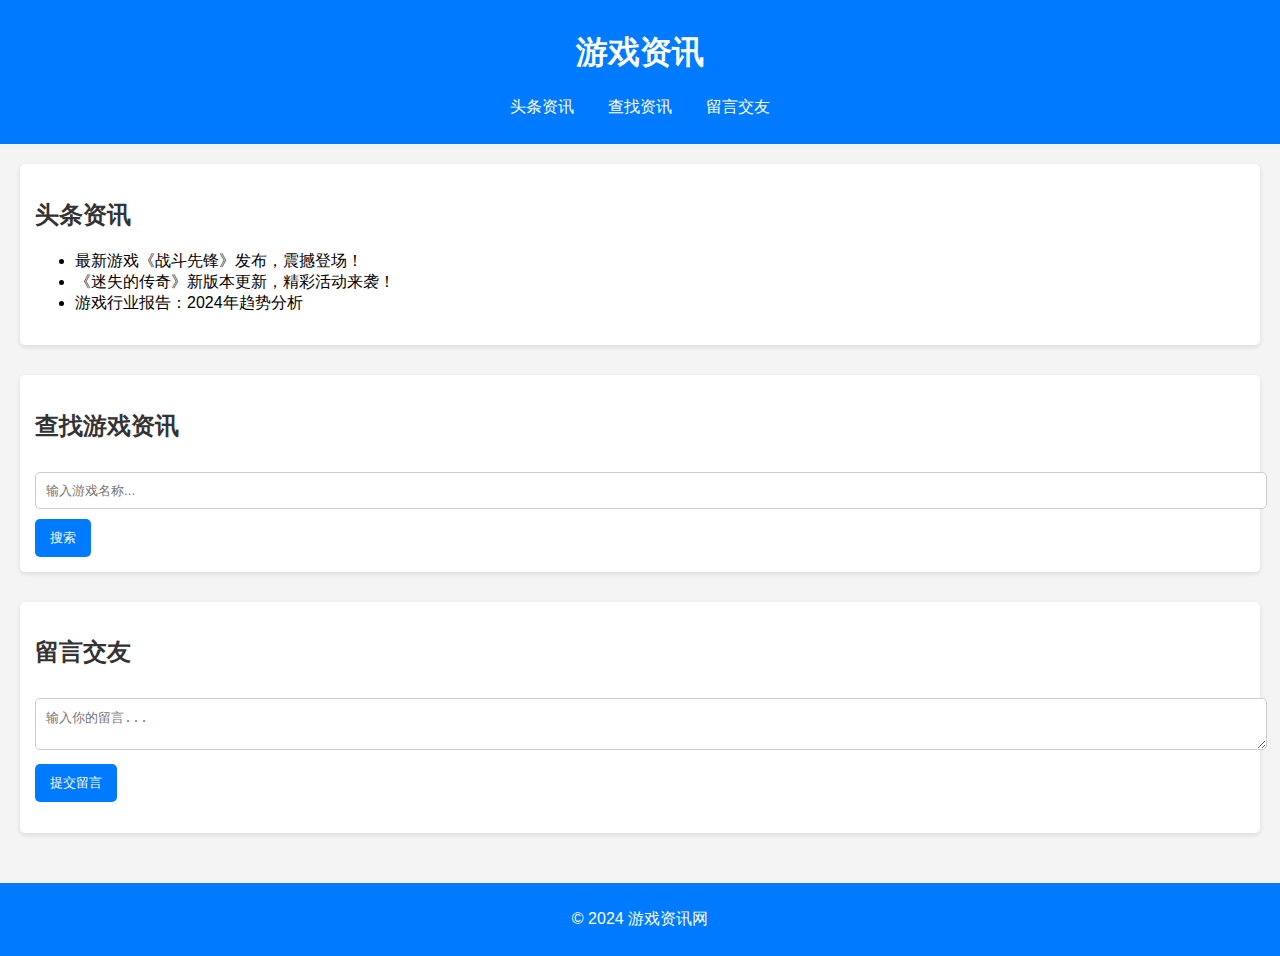
==== 游戏资讯.html @ 16825e1a "Add files via upload" ====
<!DOCTYPE html>
<html lang="zh">
<head>
    <meta charset="UTF-8">
    <meta name="viewport" content="width=device-width, initial-scale=1.0">
    <title>游戏资讯网页</title>
    <link rel="stylesheet" href="styles.css">
</head>
<body>
    <header>
        <h1>游戏资讯</h1>
        <nav>
            <ul>
                <li><a href="#headlines">头条资讯</a></li>
                <li><a href="#search">查找资讯</a></li>
                <li><a href="#messages">留言交友</a></li>
            </ul>
        </nav>
    </header>

    <main>
        <section id="headlines">
            <h2>头条资讯</h2>
            <ul id="headline-list">
                <li>最新游戏《战斗先锋》发布，震撼登场！</li>
                <li>《迷失的传奇》新版本更新，精彩活动来袭！</li>
                <li>游戏行业报告：2024年趋势分析</li>
            </ul>
        </section>

        <section id="search">
            <h2>查找游戏资讯</h2>
            <input type="text" id="search-input" placeholder="输入游戏名称...">
            <button id="search-button">搜索</button>
            <div id="search-results"></div>
        </section>

        <section id="messages">
            <h2>留言交友</h2>
            <textarea id="message-input" placeholder="输入你的留言..."></textarea>
            <button id="submit-button">提交留言</button>
            <ul id="message-list"></ul>
        </section>
    </main>

    <footer>
        <p>&copy; 2024 游戏资讯网</p>
    </footer>

    <script src="script.js"></script>
</body>
</html>
---- styles.css ----
body {
    font-family: Arial, sans-serif;
    margin: 0;
    padding: 0;
    background-color: #f4f4f4;
}

header {
    background: #007bff;
    color: #fff;
    padding: 10px 0;
    text-align: center;
}

nav ul {
    list-style: none;
    padding: 0;
}

nav ul li {
    display: inline;
    margin: 0 15px;
}

nav a {
    color: #fff;
    text-decoration: none;
}

h2 {
    color: #333;
}

main {
    padding: 20px;
}

section {
    margin-bottom: 30px;
    background: #fff;
    padding: 15px;
    border-radius: 5px;
    box-shadow: 0 2px 5px rgba(0, 0, 0, 0.1);
}

input, textarea {
    width: 100%;
    padding: 10px;
    margin: 10px 0;
    border: 1px solid #ccc;
    border-radius: 5px;
}

button {
    background: #007bff;
    color: #fff;
    border: none;
    padding: 10px 15px;
    border-radius: 5px;
    cursor: pointer;
}

button:hover {
    background: #0056b3;
}

footer {
    text-align: center;
    padding: 10px 0;
    background: #007bff;
    color: #fff;
}
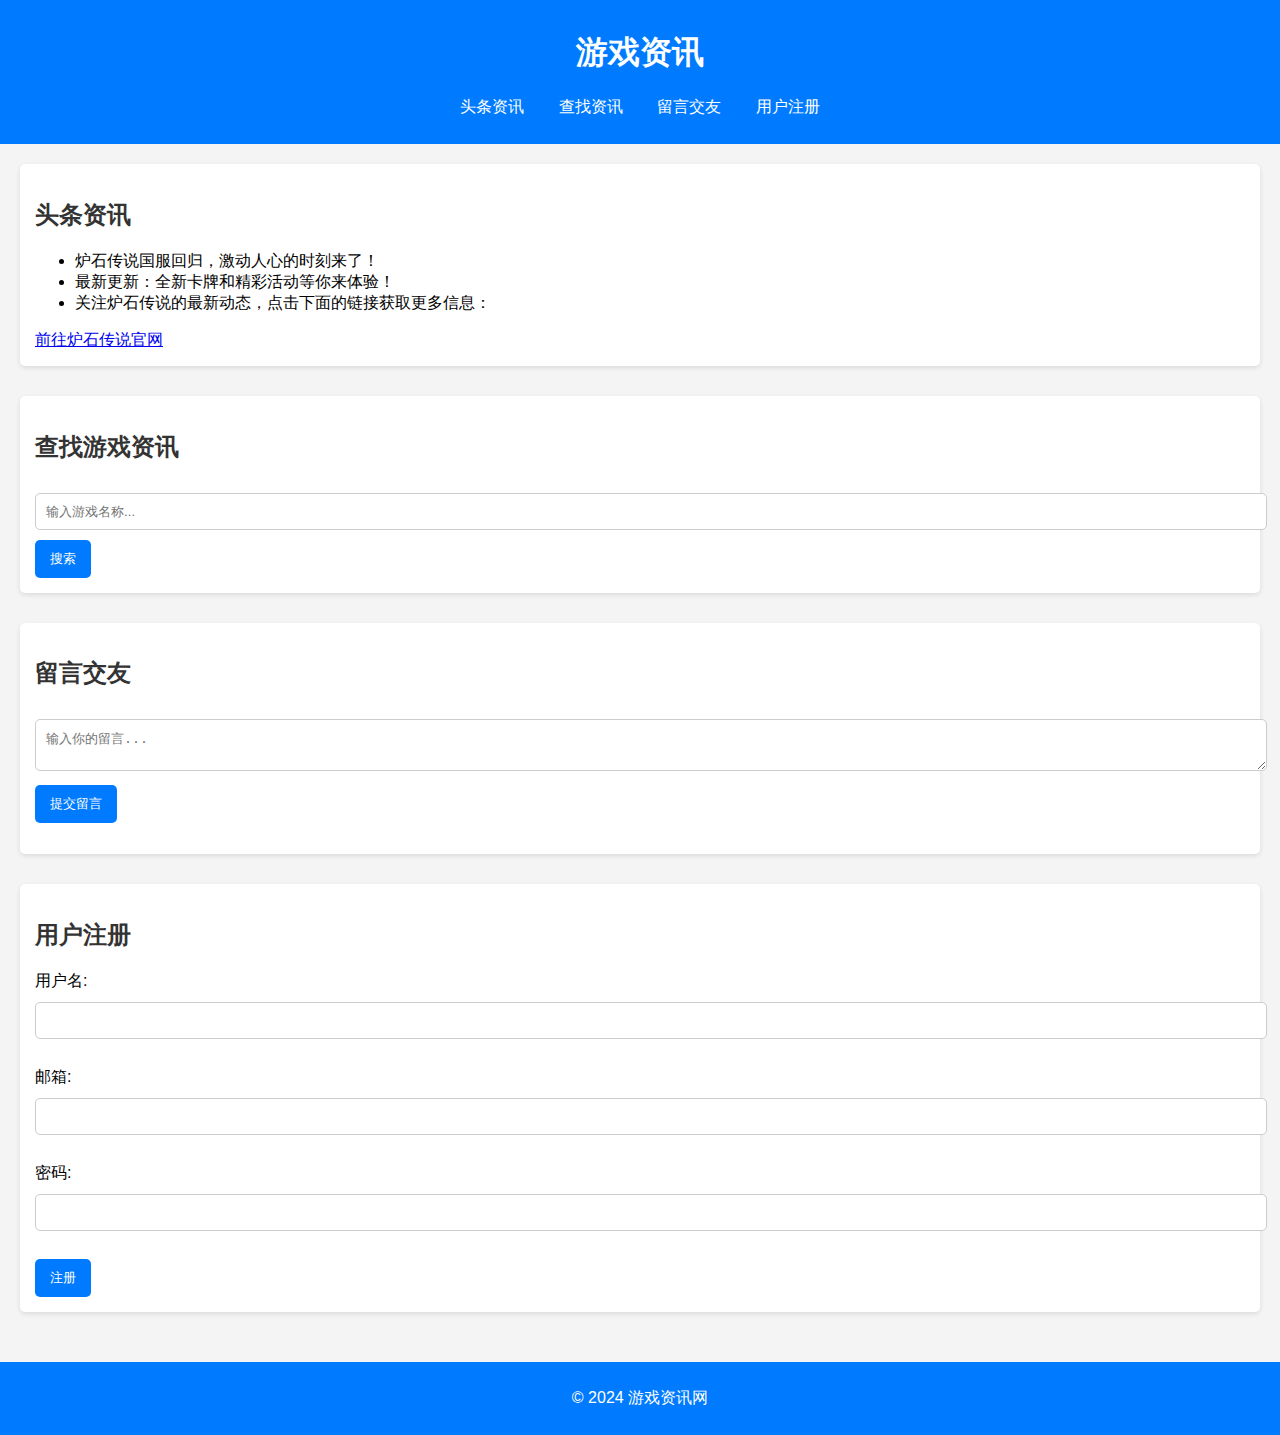
==== commit 07b8d033: "Update 游戏资讯.html" ====
--- a/游戏资讯.html
+++ b/游戏资讯.html
@@ -3,10 +3,11 @@
 <head>
     <meta charset="UTF-8">
     <meta name="viewport" content="width=device-width, initial-scale=1.0">
-    <title>游戏资讯网页</title>
-    <link rel="stylesheet" href="styles.css">
+    <title>游戏资讯与注册页面</title>
+    <link rel="stylesheet" href="styles.css"> <!-- 自定义样式 -->
 </head>
 <body>
+
     <header>
         <h1>游戏资讯</h1>
         <nav>
@@ -14,6 +15,7 @@
                 <li><a href="#headlines">头条资讯</a></li>
                 <li><a href="#search">查找资讯</a></li>
                 <li><a href="#messages">留言交友</a></li>
+                <li><a href="#registration">用户注册</a></li>
             </ul>
         </nav>
     </header>
@@ -22,10 +24,11 @@
         <section id="headlines">
             <h2>头条资讯</h2>
             <ul id="headline-list">
-                <li>最新游戏《战斗先锋》发布，震撼登场！</li>
-                <li>《迷失的传奇》新版本更新，精彩活动来袭！</li>
-                <li>游戏行业报告：2024年趋势分析</li>
+                <li>炉石传说国服回归，激动人心的时刻来了！</li>
+                <li>最新更新：全新卡牌和精彩活动等你来体验！</li>
+                <li>关注炉石传说的最新动态，点击下面的链接获取更多信息：</li>
             </ul>
+            <a href="https://playhearthstone.com/" target="_blank">前往炉石传说官网</a>
         </section>
 
         <section id="search">
@@ -41,12 +44,28 @@
             <button id="submit-button">提交留言</button>
             <ul id="message-list"></ul>
         </section>
+
+        <section id="registration">
+            <h2>用户注册</h2>
+            <form id="registration-form">
+                <label for="username">用户名:</label>
+                <input type="text" id="username" name="username" required><br><br>
+
+                <label for="email">邮箱:</label>
+                <input type="email" id="email" name="email" required><br><br>
+
+                <label for="password">密码:</label>
+                <input type="password" id="password" name="password" required><br><br>
+
+                <button type="submit">注册</button>
+            </form>
+        </section>
     </main>
 
     <footer>
         <p>&copy; 2024 游戏资讯网</p>
     </footer>
 
-    <script src="script.js"></script>
+    <script src="script.js"></script> <!-- 引入 JavaScript 文件 -->
 </body>
-</html>+</html>
